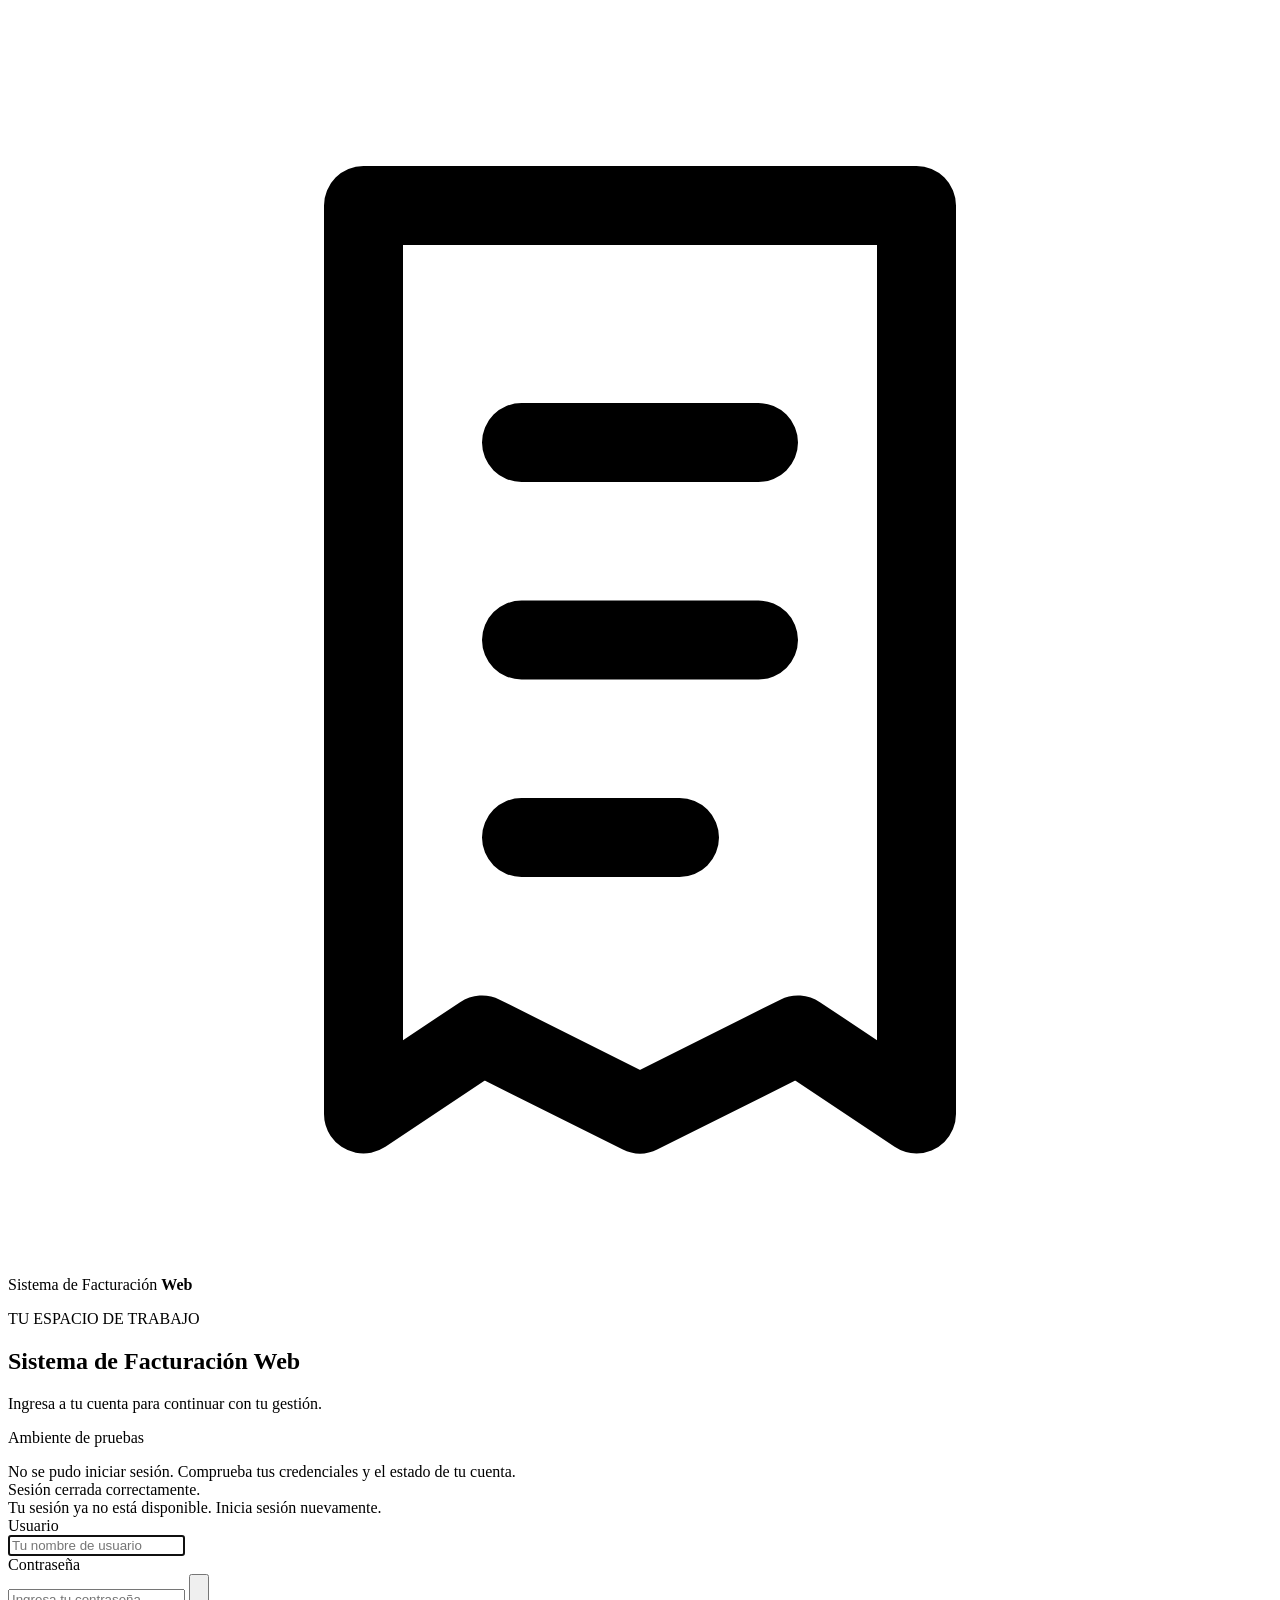
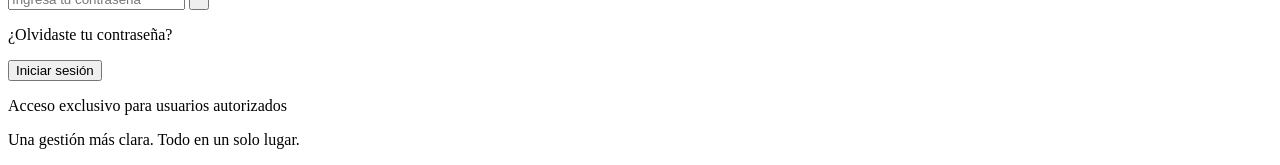
==== src/main/resources/templates/login.html @ 9a0609aa "Agrega ambiente aislado de facturacion de pruebas con PostgreSQL" ====
<!DOCTYPE html>
<html lang="es" xmlns:th="http://www.thymeleaf.org">
<head th:replace="~{fragments/layout :: head('Iniciar sesión | Sistema de Facturación Web')}"></head>
<body class="login-page">
<button class="theme-toggle login-theme-toggle" type="button" data-theme-toggle hidden aria-label="Activar modo oscuro" aria-pressed="false" title="Activar modo oscuro"><i class="bi bi-moon-stars" data-theme-icon aria-hidden="true"></i></button>
<main class="login-stage">
    <div class="login-orb orb-one" aria-hidden="true"></div><div class="login-orb orb-two" aria-hidden="true"></div><div class="login-grid" aria-hidden="true"></div>
    <a class="login-brand" th:href="@{/login}" aria-label="Sistema de Facturación Web">
        <span class="portal-logo" aria-hidden="true"><svg viewBox="0 0 32 32" fill="none"><path d="M9 5h14v23l-3-2-4 2-4-2-3 2V5Z" stroke="currentColor" stroke-width="2" stroke-linejoin="round"/><path d="M13 11h6m-6 5h6m-6 5h4" stroke="currentColor" stroke-width="2" stroke-linecap="round"/></svg></span>
        <span>Sistema de Facturación <strong>Web</strong></span>
    </a>
    <section class="login-card" aria-labelledby="login-title">
        <div class="login-card-symbol"><i class="bi bi-shield-lock" aria-hidden="true"></i></div>
        <p class="portal-eyebrow">TU ESPACIO DE TRABAJO</p>
        <h1 id="login-title">Sistema de Facturación Web</h1><p class="login-description">Ingresa a tu cuenta para continuar con tu gestión.</p>
        <p th:if="${ambientePruebas}" class="portal-message" role="status">Ambiente de pruebas</p>
        <div th:if="${param.error}" class="portal-message message-error" role="alert"><i class="bi bi-exclamation-circle" aria-hidden="true"></i><span>No se pudo iniciar sesión. Comprueba tus credenciales y el estado de tu cuenta.</span></div>
        <div th:if="${param.logout}" class="portal-message message-success" role="status">Sesión cerrada correctamente.</div>
        <div th:if="${param.expired}" class="portal-message message-warning" role="status">Tu sesión ya no está disponible. Inicia sesión nuevamente.</div>
        <form method="post" th:action="@{/login}" class="login-form">
            <label for="username">Usuario</label><div class="login-input"><i class="bi bi-person" aria-hidden="true"></i><input id="username" name="username" maxlength="100" autocomplete="username" placeholder="Tu nombre de usuario" required autofocus></div>
            <label for="password">Contraseña</label><div class="login-input"><i class="bi bi-lock" aria-hidden="true"></i><input id="password" name="password" type="password" maxlength="128" autocomplete="current-password" placeholder="Ingresa tu contraseña" required>
                <button id="password-toggle" class="password-toggle" type="button" aria-label="Mostrar contraseña" aria-controls="password" aria-pressed="false" title="Mostrar contraseña">
                    <svg class="eye-on" viewBox="0 0 24 24" fill="none" aria-hidden="true"><path d="M2 12s3.5-7 10-7 10 7 10 7-3.5 7-10 7S2 12 2 12Z"/><circle cx="12" cy="12" r="3"/></svg>
                    <svg class="eye-off" viewBox="0 0 24 24" fill="none" aria-hidden="true"><path d="m3 3 18 18M10 5.2c.6-.1 1.3-.2 2-.2 6.5 0 10 7 10 7a18 18 0 0 1-3 3.8M6.2 6.2A23 23 0 0 0 2 12s3.5 7 10 7c1.8 0 3.4-.5 4.8-1.2M10 10a3 3 0 0 0 4 4"/></svg>
                </button>
            </div>
            <p class="login-recovery-link"><a th:href="@{/recuperar-contrasenia}">¿Olvidaste tu contraseña?</a></p>
            <button class="portal-primary login-submit" type="submit">Iniciar sesión <i class="bi bi-arrow-right" aria-hidden="true"></i></button>
        </form>
        <p class="login-security"><i class="bi bi-lock-fill" aria-hidden="true"></i> Acceso exclusivo para usuarios autorizados</p>
    </section>
    <p class="login-footer">Una gestión más clara. Todo en un solo lugar.</p>
</main>
<script th:src="@{/js/login.js}"></script>
</body></html>
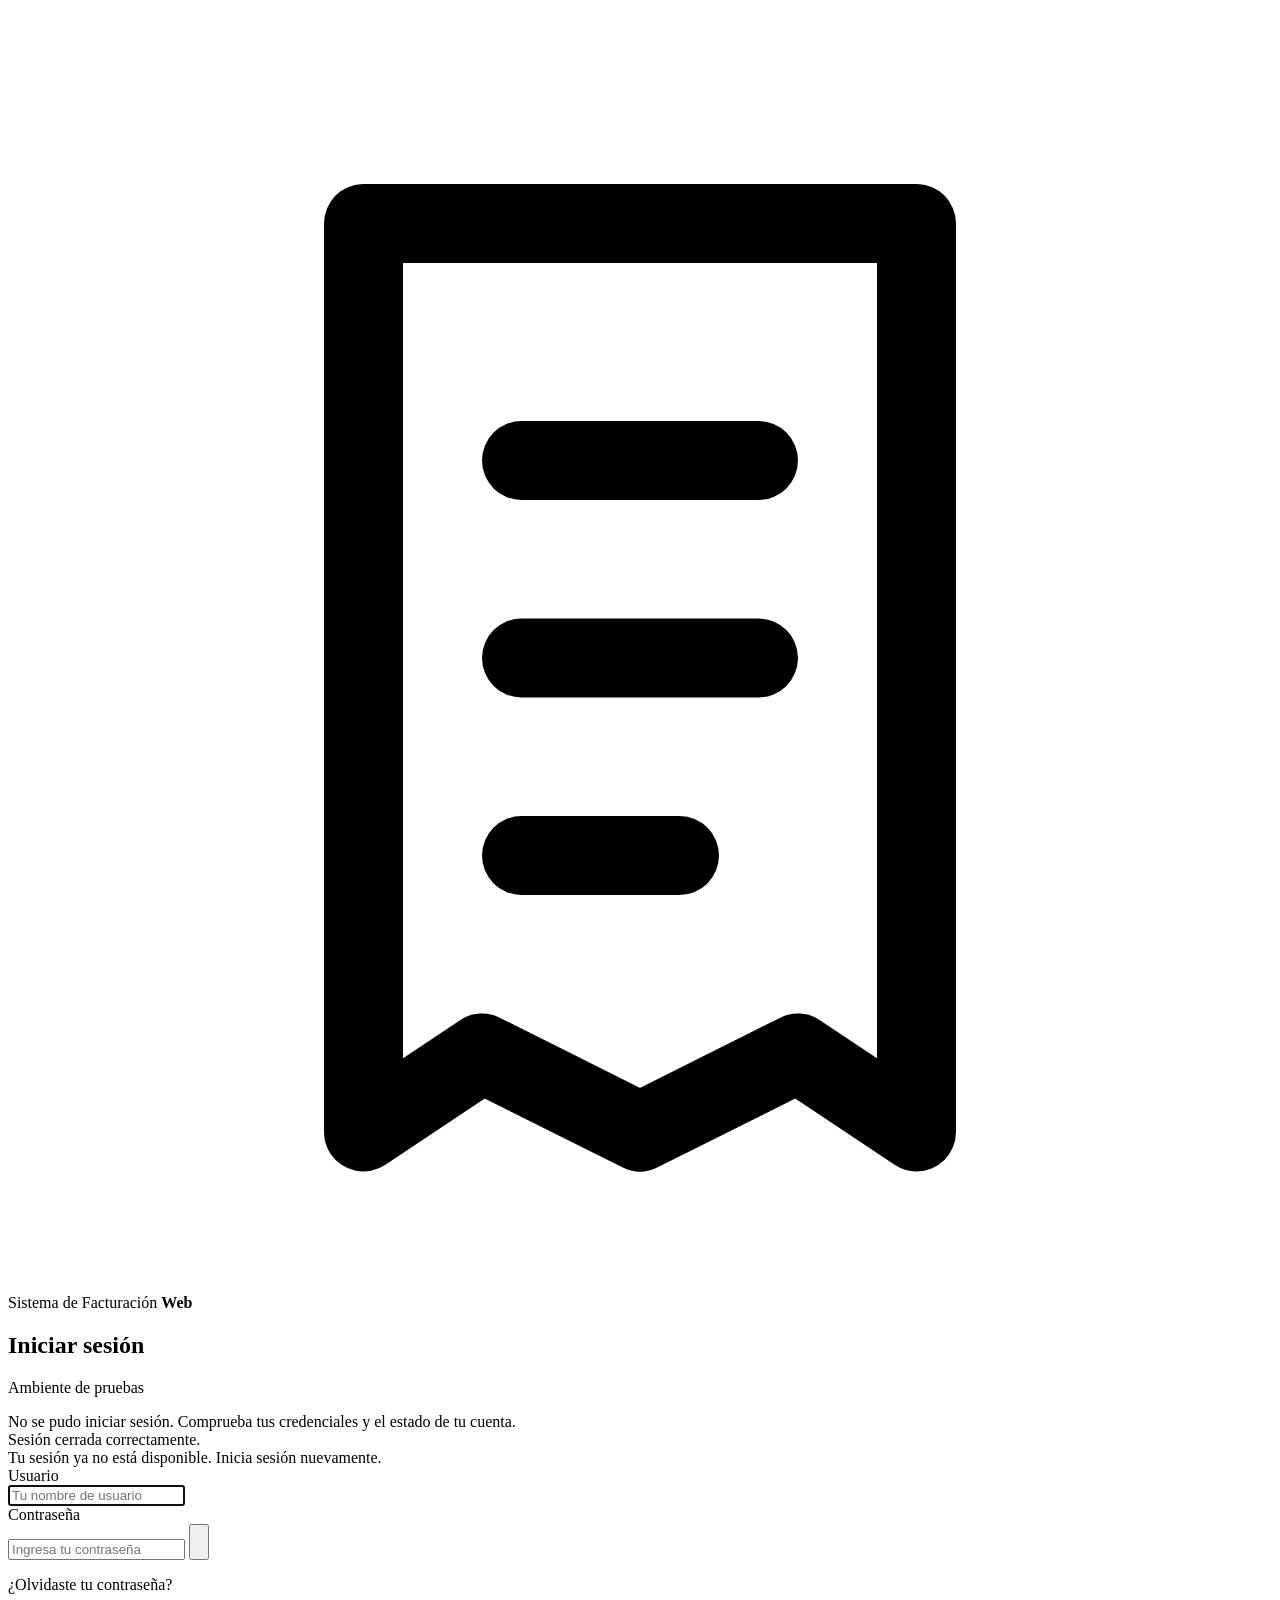
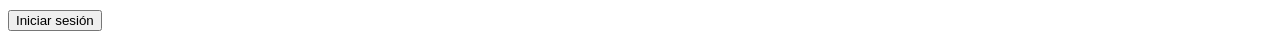
==== commit 9a49b032: "Rediseña el login con un panel fotografico" ====
--- a/src/main/resources/templates/login.html
+++ b/src/main/resources/templates/login.html
@@ -3,34 +3,34 @@
 <head th:replace="~{fragments/layout :: head('Iniciar sesión | Sistema de Facturación Web')}"></head>
 <body class="login-page">
 <button class="theme-toggle login-theme-toggle" type="button" data-theme-toggle hidden aria-label="Activar modo oscuro" aria-pressed="false" title="Activar modo oscuro"><i class="bi bi-moon-stars" data-theme-icon aria-hidden="true"></i></button>
-<main class="login-stage">
-    <div class="login-orb orb-one" aria-hidden="true"></div><div class="login-orb orb-two" aria-hidden="true"></div><div class="login-grid" aria-hidden="true"></div>
-    <a class="login-brand" th:href="@{/login}" aria-label="Sistema de Facturación Web">
-        <span class="portal-logo" aria-hidden="true"><svg viewBox="0 0 32 32" fill="none"><path d="M9 5h14v23l-3-2-4 2-4-2-3 2V5Z" stroke="currentColor" stroke-width="2" stroke-linejoin="round"/><path d="M13 11h6m-6 5h6m-6 5h4" stroke="currentColor" stroke-width="2" stroke-linecap="round"/></svg></span>
-        <span>Sistema de Facturación <strong>Web</strong></span>
-    </a>
-    <section class="login-card" aria-labelledby="login-title">
-        <div class="login-card-symbol"><i class="bi bi-shield-lock" aria-hidden="true"></i></div>
-        <p class="portal-eyebrow">TU ESPACIO DE TRABAJO</p>
-        <h1 id="login-title">Sistema de Facturación Web</h1><p class="login-description">Ingresa a tu cuenta para continuar con tu gestión.</p>
-        <p th:if="${ambientePruebas}" class="portal-message" role="status">Ambiente de pruebas</p>
-        <div th:if="${param.error}" class="portal-message message-error" role="alert"><i class="bi bi-exclamation-circle" aria-hidden="true"></i><span>No se pudo iniciar sesión. Comprueba tus credenciales y el estado de tu cuenta.</span></div>
-        <div th:if="${param.logout}" class="portal-message message-success" role="status">Sesión cerrada correctamente.</div>
-        <div th:if="${param.expired}" class="portal-message message-warning" role="status">Tu sesión ya no está disponible. Inicia sesión nuevamente.</div>
-        <form method="post" th:action="@{/login}" class="login-form">
-            <label for="username">Usuario</label><div class="login-input"><i class="bi bi-person" aria-hidden="true"></i><input id="username" name="username" maxlength="100" autocomplete="username" placeholder="Tu nombre de usuario" required autofocus></div>
-            <label for="password">Contraseña</label><div class="login-input"><i class="bi bi-lock" aria-hidden="true"></i><input id="password" name="password" type="password" maxlength="128" autocomplete="current-password" placeholder="Ingresa tu contraseña" required>
-                <button id="password-toggle" class="password-toggle" type="button" aria-label="Mostrar contraseña" aria-controls="password" aria-pressed="false" title="Mostrar contraseña">
-                    <svg class="eye-on" viewBox="0 0 24 24" fill="none" aria-hidden="true"><path d="M2 12s3.5-7 10-7 10 7 10 7-3.5 7-10 7S2 12 2 12Z"/><circle cx="12" cy="12" r="3"/></svg>
-                    <svg class="eye-off" viewBox="0 0 24 24" fill="none" aria-hidden="true"><path d="m3 3 18 18M10 5.2c.6-.1 1.3-.2 2-.2 6.5 0 10 7 10 7a18 18 0 0 1-3 3.8M6.2 6.2A23 23 0 0 0 2 12s3.5 7 10 7c1.8 0 3.4-.5 4.8-1.2M10 10a3 3 0 0 0 4 4"/></svg>
-                </button>
-            </div>
-            <p class="login-recovery-link"><a th:href="@{/recuperar-contrasenia}">¿Olvidaste tu contraseña?</a></p>
-            <button class="portal-primary login-submit" type="submit">Iniciar sesión <i class="bi bi-arrow-right" aria-hidden="true"></i></button>
-        </form>
-        <p class="login-security"><i class="bi bi-lock-fill" aria-hidden="true"></i> Acceso exclusivo para usuarios autorizados</p>
-    </section>
-    <p class="login-footer">Una gestión más clara. Todo en un solo lugar.</p>
+<main class="login-stage login-split">
+    <div class="login-photo">
+        <img th:src="@{/images/login-papeleria.png}" alt="" fetchpriority="high">
+        <a class="login-brand" th:href="@{/login}" aria-label="Sistema de Facturación Web">
+            <span class="portal-logo" aria-hidden="true"><svg viewBox="0 0 32 32" fill="none"><path d="M9 5h14v23l-3-2-4 2-4-2-3 2V5Z" stroke="currentColor" stroke-width="2" stroke-linejoin="round"/><path d="M13 11h6m-6 5h6m-6 5h4" stroke="currentColor" stroke-width="2" stroke-linecap="round"/></svg></span>
+            <span>Sistema de Facturación <strong>Web</strong></span>
+        </a>
+    </div>
+    <div class="login-panel">
+        <section class="login-card" aria-labelledby="login-title">
+            <h1 id="login-title">Iniciar sesión</h1>
+            <p th:if="${ambientePruebas}" class="portal-message" role="status">Ambiente de pruebas</p>
+            <div th:if="${param.error}" class="portal-message message-error" role="alert"><i class="bi bi-exclamation-circle" aria-hidden="true"></i><span>No se pudo iniciar sesión. Comprueba tus credenciales y el estado de tu cuenta.</span></div>
+            <div th:if="${param.logout}" class="portal-message message-success" role="status">Sesión cerrada correctamente.</div>
+            <div th:if="${param.expired}" class="portal-message message-warning" role="status">Tu sesión ya no está disponible. Inicia sesión nuevamente.</div>
+            <form method="post" th:action="@{/login}" class="login-form">
+                <label for="username">Usuario</label><div class="login-input"><i class="bi bi-person" aria-hidden="true"></i><input id="username" name="username" maxlength="100" autocomplete="username" placeholder="Tu nombre de usuario" required autofocus></div>
+                <label for="password">Contraseña</label><div class="login-input"><i class="bi bi-lock" aria-hidden="true"></i><input id="password" name="password" type="password" maxlength="128" autocomplete="current-password" placeholder="Ingresa tu contraseña" required>
+                    <button id="password-toggle" class="password-toggle" type="button" aria-label="Mostrar contraseña" aria-controls="password" aria-pressed="false" title="Mostrar contraseña">
+                        <svg class="eye-on" viewBox="0 0 24 24" fill="none" aria-hidden="true"><path d="M2 12s3.5-7 10-7 10 7 10 7-3.5 7-10 7S2 12 2 12Z"/><circle cx="12" cy="12" r="3"/></svg>
+                        <svg class="eye-off" viewBox="0 0 24 24" fill="none" aria-hidden="true"><path d="m3 3 18 18M10 5.2c.6-.1 1.3-.2 2-.2 6.5 0 10 7 10 7a18 18 0 0 1-3 3.8M6.2 6.2A23 23 0 0 0 2 12s3.5 7 10 7c1.8 0 3.4-.5 4.8-1.2M10 10a3 3 0 0 0 4 4"/></svg>
+                    </button>
+                </div>
+                <p class="login-recovery-link"><a th:href="@{/recuperar-contrasenia}">¿Olvidaste tu contraseña?</a></p>
+                <button class="portal-primary login-submit" type="submit">Iniciar sesión <i class="bi bi-arrow-right" aria-hidden="true"></i></button>
+            </form>
+        </section>
+    </div>
 </main>
 <script th:src="@{/js/login.js}"></script>
 </body></html>
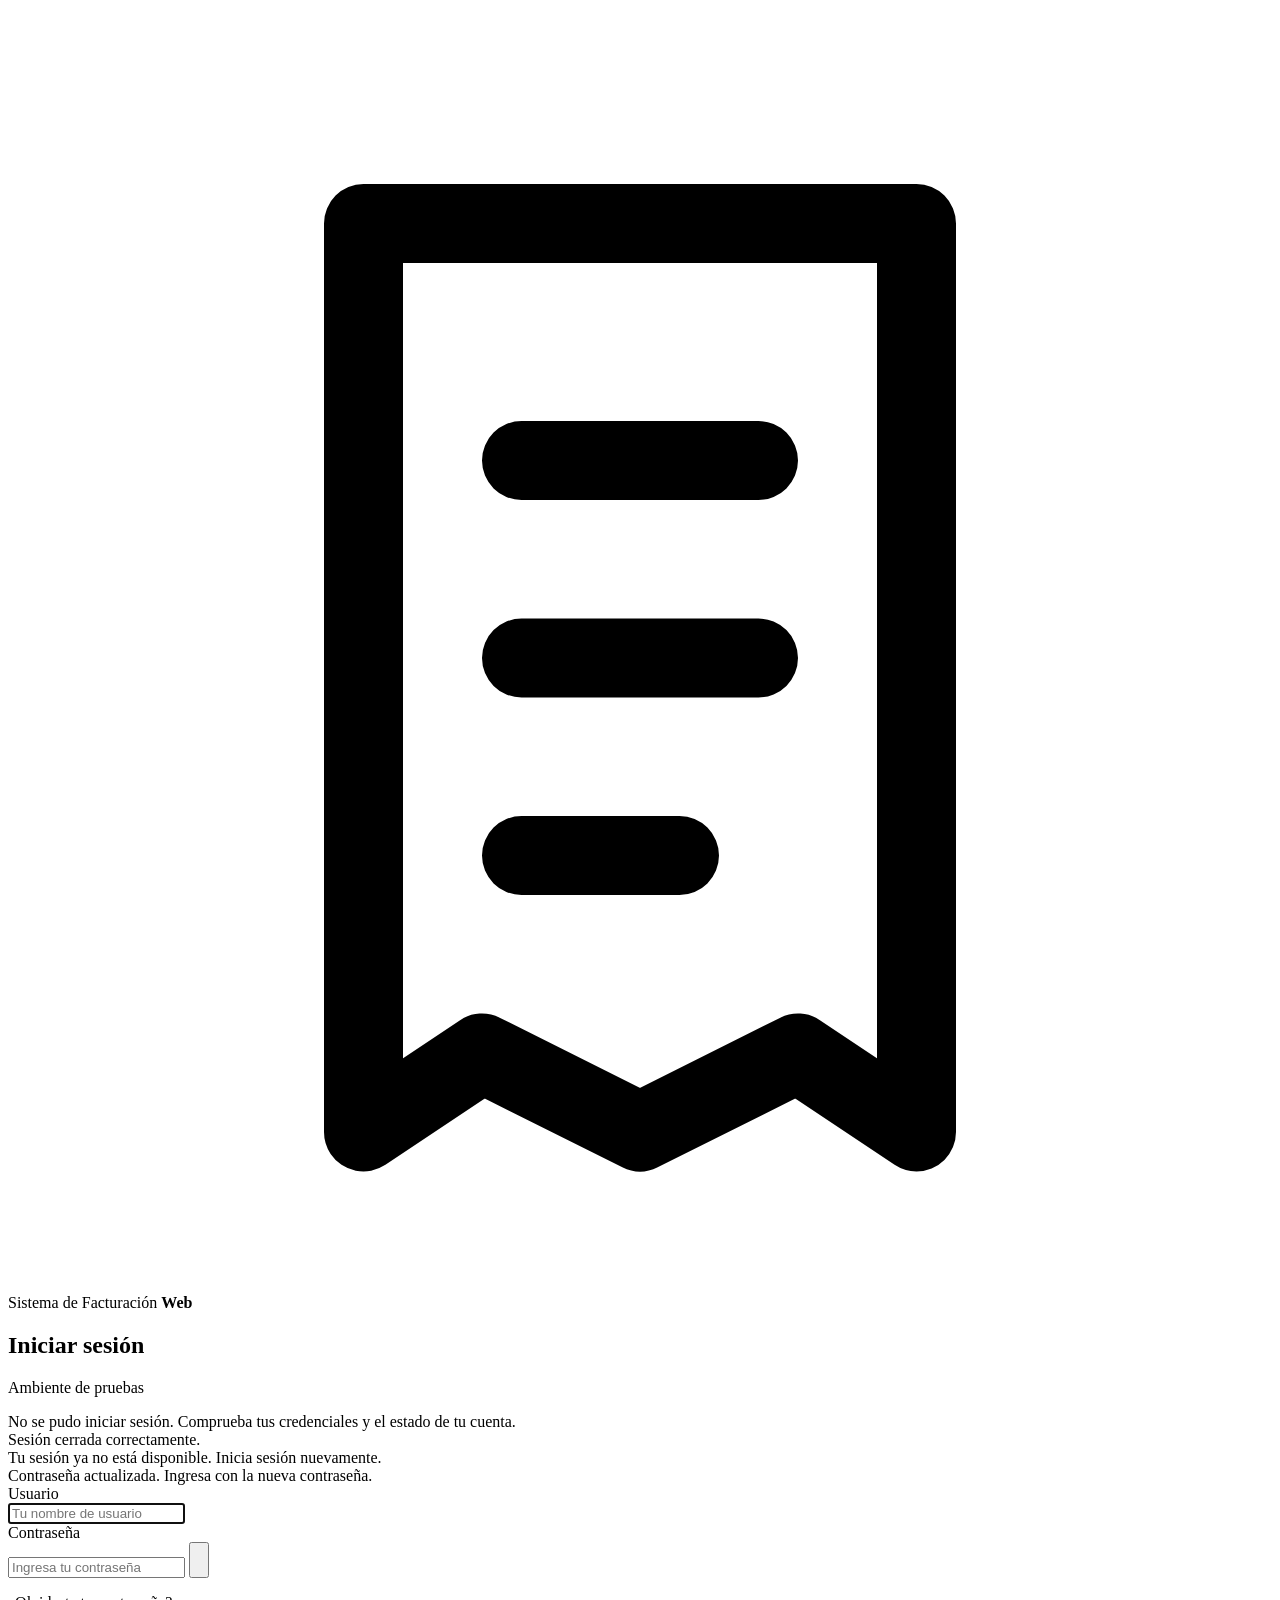
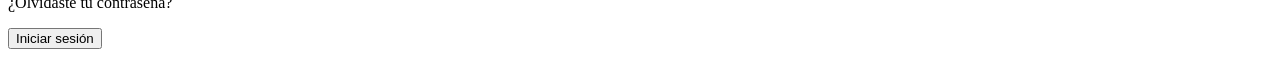
==== commit 878637f7: "Permite cambiar la contrasena propia desde el perfil" ====
--- a/src/main/resources/templates/login.html
+++ b/src/main/resources/templates/login.html
@@ -18,6 +18,7 @@
             <div th:if="${param.error}" class="portal-message message-error" role="alert"><i class="bi bi-exclamation-circle" aria-hidden="true"></i><span>No se pudo iniciar sesión. Comprueba tus credenciales y el estado de tu cuenta.</span></div>
             <div th:if="${param.logout}" class="portal-message message-success" role="status">Sesión cerrada correctamente.</div>
             <div th:if="${param.expired}" class="portal-message message-warning" role="status">Tu sesión ya no está disponible. Inicia sesión nuevamente.</div>
+            <div th:if="${param.passwordChanged}" class="portal-message message-success" role="status">Contraseña actualizada. Ingresa con la nueva contraseña.</div>
             <form method="post" th:action="@{/login}" class="login-form">
                 <label for="username">Usuario</label><div class="login-input"><i class="bi bi-person" aria-hidden="true"></i><input id="username" name="username" maxlength="100" autocomplete="username" placeholder="Tu nombre de usuario" required autofocus></div>
                 <label for="password">Contraseña</label><div class="login-input"><i class="bi bi-lock" aria-hidden="true"></i><input id="password" name="password" type="password" maxlength="128" autocomplete="current-password" placeholder="Ingresa tu contraseña" required>
